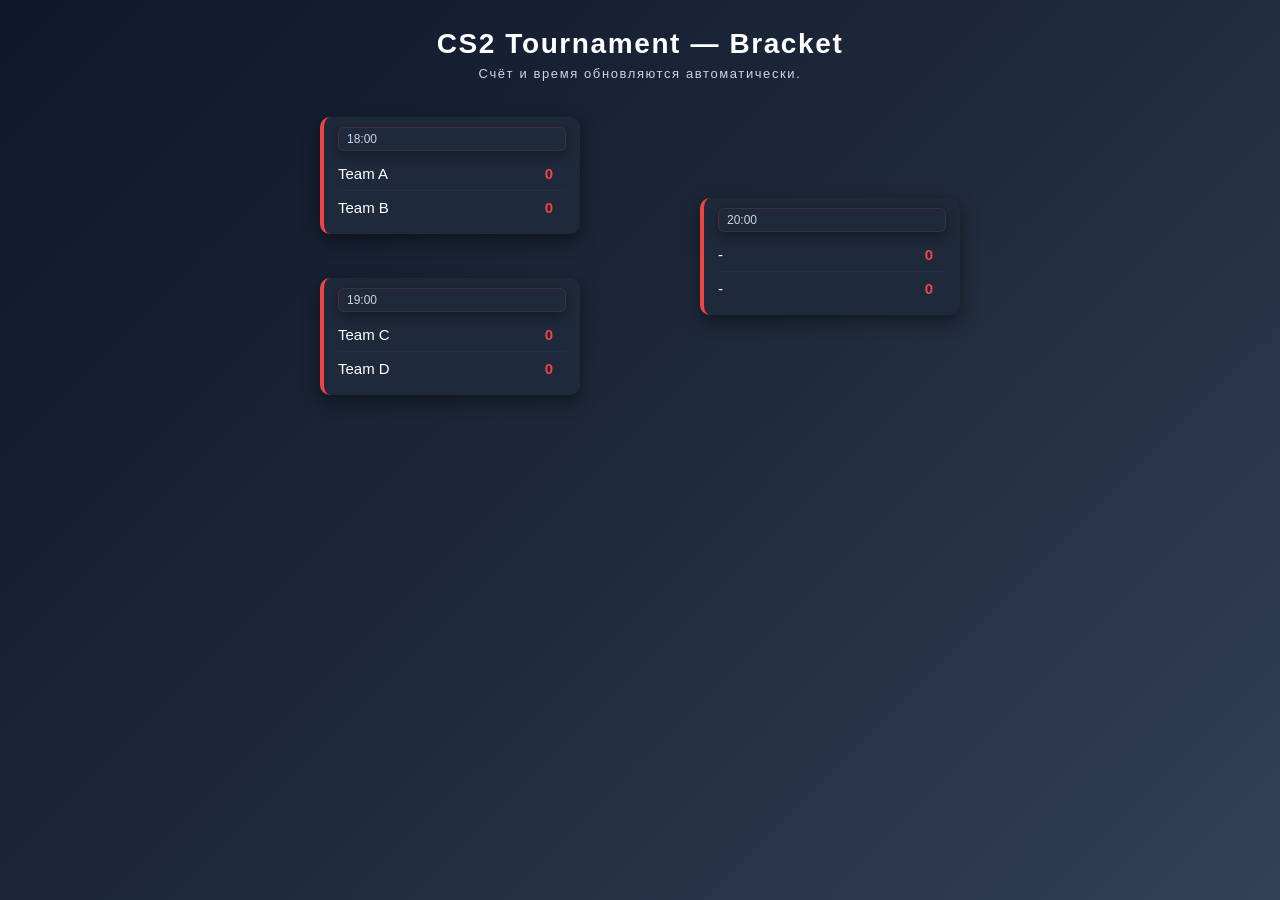
==== index.html @ fc93c4f7 "Add files via upload" ====
<!doctype html>
<html lang="ru">
<head>
  <meta charset="utf-8" />
  <title>CS2 Tournament — Spectator</title>
  <meta name="viewport" content="width=device-width,initial-scale=1" />
  <link rel="stylesheet" href="style.css" />
</head>
<body>
  <div class="header">
    <h1>CS2 Tournament — Bracket</h1>
    <div class="note">Счёт и время обновляются автоматически.</div>
  </div>

  <div class="container">
    <div class="bracket">
      <!-- полуфиналы -->
      <div class="round">
        <div class="match">
          <div class="timebox top-left" id="time1"></div>
          <div class="team"><span id="t1"></span><span class="score" id="s1"></span></div>
          <div class="team"><span id="t2"></span><span class="score" id="s2"></span></div>
        </div>
        <div class="match">
          <div class="timebox top-left" id="time2"></div>
          <div class="team"><span id="t3"></span><span class="score" id="s3"></span></div>
          <div class="team"><span id="t4"></span><span class="score" id="s4"></span></div>
        </div>
      </div>

      <!-- финал -->
      <div class="round final-round">
        <div class="match">
          <div class="timebox top-left" id="ftime"></div>
          <div class="team"><span id="ft1"></span><span class="score" id="fs1"></span></div>
          <div class="team"><span id="ft2"></span><span class="score" id="fs2"></span></div>
        </div>
      </div>
    </div>
  </div>

  <div class="champion" id="champ"></div>

  <script src="script.js"></script>
</body>
</html>
---- style.css ----
/* =================== COLORS & VARIABLES =================== */
:root {
  --bg1: #0f172a;
  --bg2: #1e293b;
  --bg3: #334155;
  --accent: #ef4444;
  --muted: #64748b;
  --panel: #111827;
}

/* =================== GLOBAL =================== */
* { box-sizing: border-box; }
body {
  margin: 0;
  min-height: 100vh;
  font-family: "Segoe UI", Roboto, Arial, sans-serif;
  color: #fff;
  background: linear-gradient(135deg, var(--bg1), var(--bg2), var(--bg3));
}

/* =================== HEADER =================== */
.header {
  text-align: center;
  padding: 28px 12px 8px;
  letter-spacing: 1.6px;
}
.header h1 { margin: 0; font-size: 28px; }
.header .note { color: #cbd5e1; font-size: 13px; margin-top: 6px; }

/* =================== BRACKET / MATCHES =================== */
.container { display: flex; justify-content: center; padding: 28px 12px 48px; }

.bracket {
  display: flex;
  gap: 120px;
  align-items: stretch; /* равная высота колонок */
  flex-wrap: wrap;
  max-width: 1200px;
}

.round {
  display: flex;
  flex-direction: column;
  gap: 44px;
  align-items: flex-start;
}

.final-round {
  justify-content: center; /* финал по центру между полуфиналами */
}

.match {
  background: var(--bg2);
  width: 260px;
  padding: 10px 14px;
  border-radius: 10px;
  position: relative;
  box-shadow: 0 6px 18px rgba(0,0,0,0.45);
  border-left: 4px solid var(--accent);
  transition: transform .14s ease, box-shadow .14s ease;
}
.match:hover {
  transform: translateY(-4px);
  box-shadow: 0 18px 34px rgba(0,0,0,0.55);
}

/* =================== TEAM ROW =================== */
.team {
  display: flex;
  justify-content: space-between;
  align-items: center;
  padding: 8px 0;
  font-size: 15px;
}
.team + .team { border-top: 1px solid rgba(100,116,139,0.08); }
.score {
  color: var(--accent);
  font-weight: 700;
  min-width: 34px;
  text-align: center;
}

/* =================== TIME BOX =================== */
.timebox {
  position: relative;
  background: var(--bg2);
  border: 1px solid rgba(239,68,68,0.18);
  color: #cbd5e1;
  padding: 4px 8px;
  border-radius: 6px;
  min-width: 60px;
  text-align: left;
  font-size: 12px;
  box-shadow: 0 4px 12px rgba(0,0,0,0.35);
  margin-bottom: 6px;
}

/* =================== CHAMPION =================== */
.champion {
  text-align: center;
  margin-top: 18px;
  font-size: 20px;
  color: var(--accent);
  text-shadow: 0 0 12px rgba(239,68,68,0.25);
  min-height: 30px;
}

/* =================== ADMIN PANEL =================== */
.admin {
  max-width: 920px;
  margin: 28px auto 80px;
  background: linear-gradient(180deg, rgba(255,255,255,0.02), rgba(255,255,255,0.01));
  border-radius: 12px;
  padding: 20px;
  box-shadow: 0 20px 60px rgba(2,6,23,0.6);
  border: 1px solid rgba(255,255,255,0.02);
}

.admin-top {
  display: flex;
  gap: 12px;
  align-items: center;
  justify-content: space-between;
  flex-wrap: wrap;
}
.note { color: #cbd5e1; font-size: 14px; }

.login { display: flex; gap: 8px; align-items: center; }
.badpw { display: none; color: #ffb4b4; font-size: 13px; }

.login input {
  padding: 8px 10px;
  background: var(--panel);
  border: 1px solid rgba(255,255,255,0.03);
  color: #fff;
  border-radius: 8px;
  width: 160px;
}

/* =================== ADMIN GRID =================== */
.grid {
  display: grid;
  grid-template-columns: 1fr 90px 120px;
  gap: 10px;
  margin-top: 18px;
  align-items: center;
}
.grid .label { color: #cbd5e1; font-size: 13px; padding: 6px 8px; }
.grid input {
  padding: 8px;
  border-radius: 8px;
  background: var(--panel);
  border: 1px solid rgba(255,255,255,0.02);
  color: #fff;
}

/* =================== BUTTONS =================== */
.controls {
  margin-top: 18px;
  display: flex;
  gap: 10px;
  flex-wrap: wrap;
  justify-content: flex-end;
}

.btn {
  padding: 10px 16px;
  border-radius: 8px;
  border: none;
  cursor: pointer;
  background: var(--accent);
  color: #fff;
  font-weight: 600;
}
.btn.secondary {
  background: transparent;
  border: 1px solid rgba(255,255,255,0.06);
  color: #cbd5e1;
}

/* =================== HELPER TEXT =================== */
.help { font-size: 13px; color: #9ca3af; margin-top: 8px; }
.note-small { font-size: 12px; color: #9ca3af; padding: 8px 0; }

/* =================== RESPONSIVE =================== */
@media (max-width: 980px) {
  .bracket { gap: 40px; }
  .match { width: 220px; }
  .grid { grid-template-columns: 1fr 80px 100px; }
}

@media (max-width: 720px) {
  .container { padding: 12px; }
  .bracket { flex-direction: column; align-items: center; gap: 24px; }
  .timebox { margin-top: 8px; }
  .final-round { justify-content: flex-start; }
}
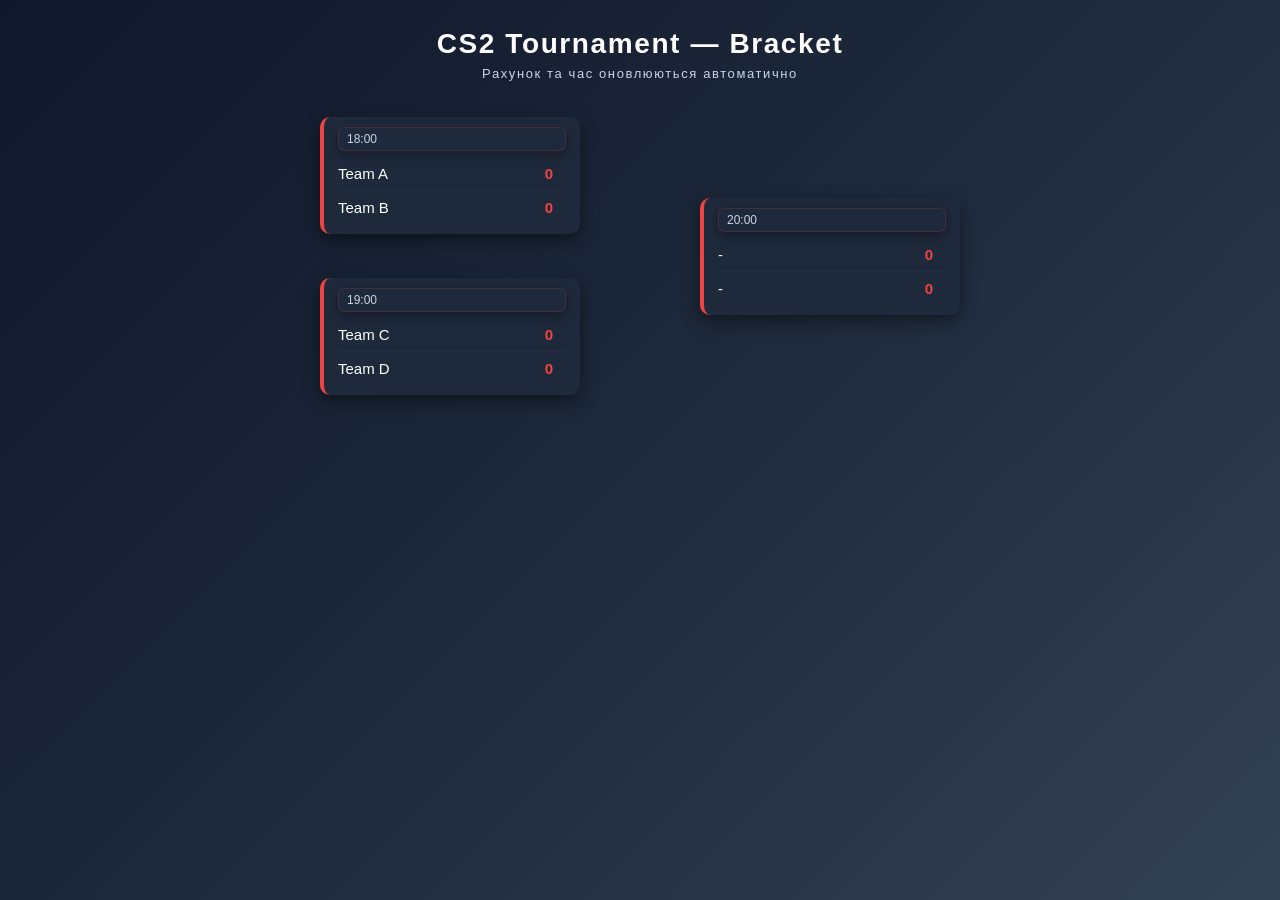
==== commit 89c15946: "index.html" ====
--- a/index.html
+++ b/index.html
@@ -1,5 +1,5 @@
 <!doctype html>
-<html lang="ru">
+<html lang="ua">
 <head>
   <meta charset="utf-8" />
   <title>CS2 Tournament — Spectator</title>
@@ -9,7 +9,7 @@
 <body>
   <div class="header">
     <h1>CS2 Tournament — Bracket</h1>
-    <div class="note">Счёт и время обновляются автоматически.</div>
+    <div class="note">Рахунок та час оновлюються автоматично </div>
   </div>
 
   <div class="container">
@@ -43,4 +43,5 @@
 
   <script src="script.js"></script>
 </body>
-</html>+
+</html>
